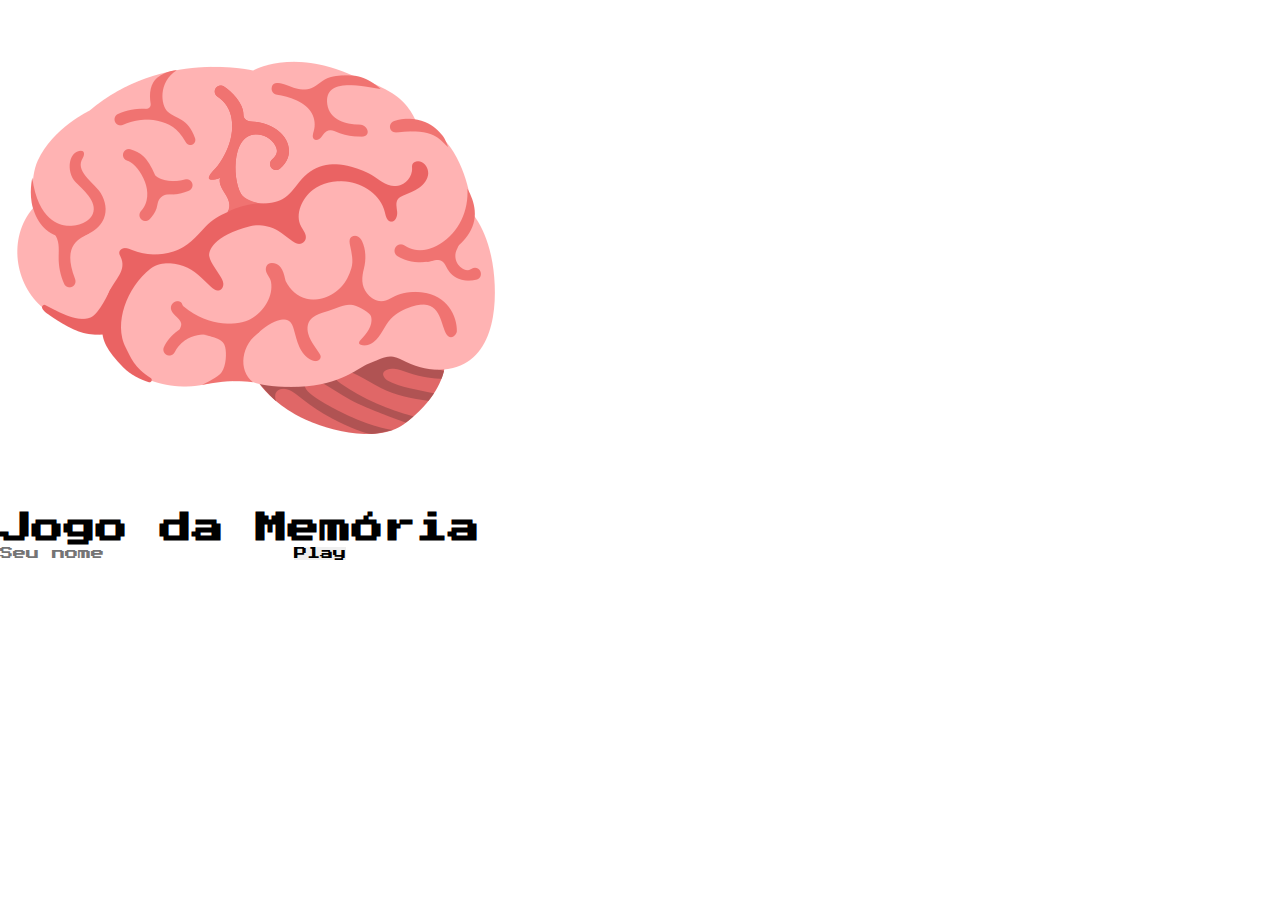
==== index.html @ 1f1000ca "Criando jogo de memória de cartas html e css básico" ====
<!DOCTYPE html>
<html lang="pt-br">
<head>
    <meta charset="UTF-8">
    <meta http-equiv="X-UA-Compatible" content="IE=edge">
    <meta name="viewport" content="width=device-width, initial-scale=1.0">
    <link rel="stylesheet" href="./css/login.css">
    <link rel="stylesheet" href="./css/reset.css">
    
    <title>Memória Rick and Morty</title>

</head>
<body>
    
    <form class="login_form">
        <div class="login_header">
            <img src="./images/brain.png" alt="desenho de um cérebro">
            <h1>Jogo da Memória</h1>
        </div>

        <input class="login_input" type="text" placeholder="Seu nome">
        <button class="login_button" type="submit">Play</button>

    </form>
    
</body>
</html>
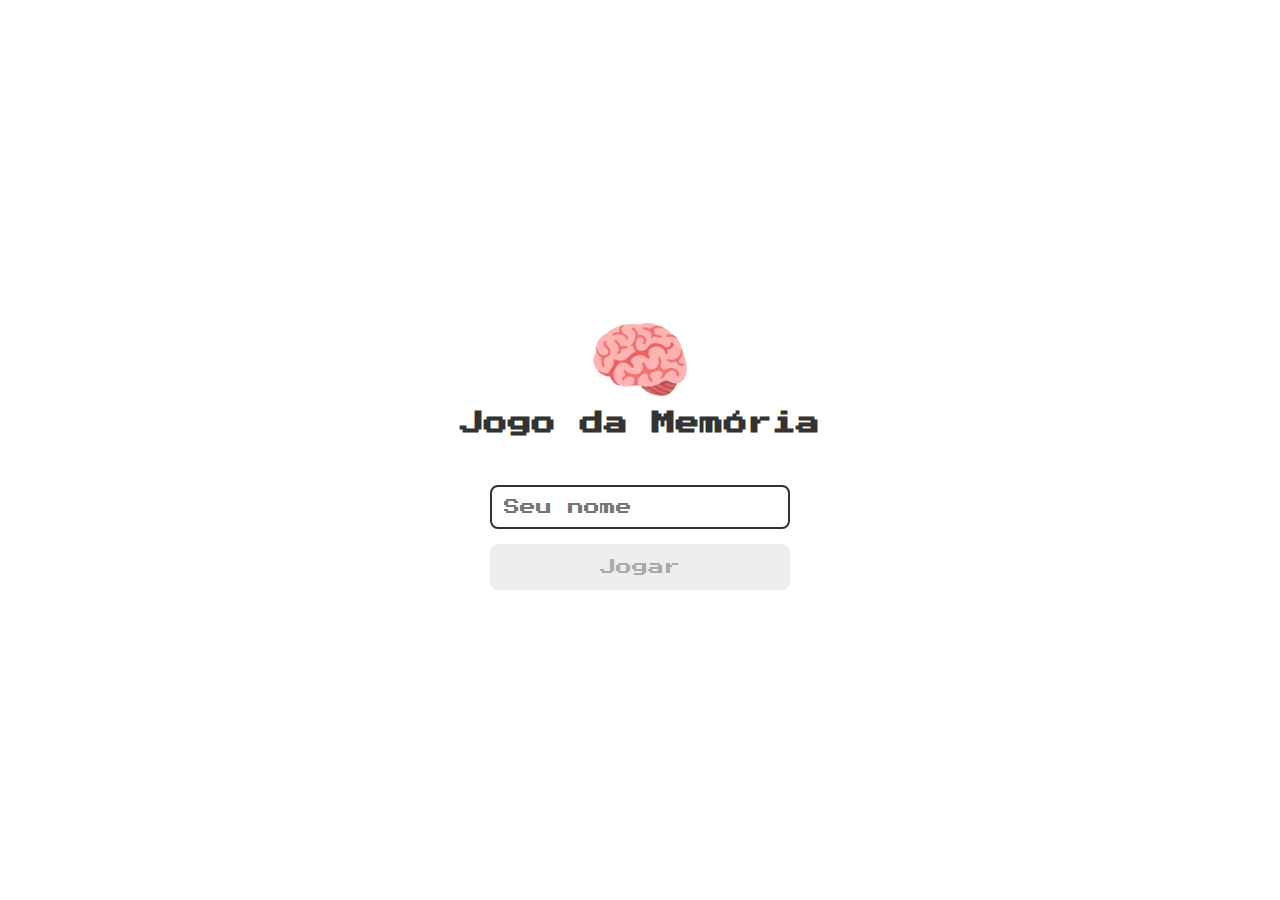
==== commit 5a29beca: "validando inputs de usuário em JS" ====
--- a/index.html
+++ b/index.html
@@ -6,7 +6,7 @@
     <meta name="viewport" content="width=device-width, initial-scale=1.0">
     <link rel="stylesheet" href="./css/login.css">
     <link rel="stylesheet" href="./css/reset.css">
-    
+    <script defer src="./js/login.js"></script>
     <title>Memória Rick and Morty</title>
 
 </head>
@@ -19,9 +19,10 @@
         </div>
 
         <input class="login_input" type="text" placeholder="Seu nome">
-        <button class="login_button" type="submit">Play</button>
+        <button class="login_button" type="submit" disabled>Jogar</button>
 
     </form>
     
+    
 </body>
 </html>--- a/css/login.css
+++ b/css/login.css
@@ -0,0 +1,54 @@
+.login_form {
+    display: flex;
+    flex-direction: column;
+    align-items: center;
+    height: 100vh;
+    justify-content: center;
+}
+
+.login_header {
+    display: flex;
+    align-items: center;
+    flex-direction: column;
+    justify-content: center;
+    margin-bottom: 50px;
+}
+
+.login_header img {
+    width: 100px;
+}
+
+.login_header h1 {
+    color: #333;
+    font-size: 1.5em;
+}
+
+.login_input {
+    border: 2px solid #333;
+    border-radius: 8px;
+    color: #333;
+    font-size: 1em;
+    margin-bottom: 15px;
+    width: 100%;
+    max-width: 300px;
+    outline: none;
+    padding: 12px;
+}
+
+.login_button {
+    background-color: #ee665c;
+    padding: 15px;
+    border-radius: 8px;
+    color: white;
+    cursor: pointer;
+    font-size: 1em;
+    width: 100%;
+    max-width: 300px;
+}
+
+.login_button:disabled {
+    background-color: #eee;
+    color: #aaa;
+    cursor: auto;
+}
+
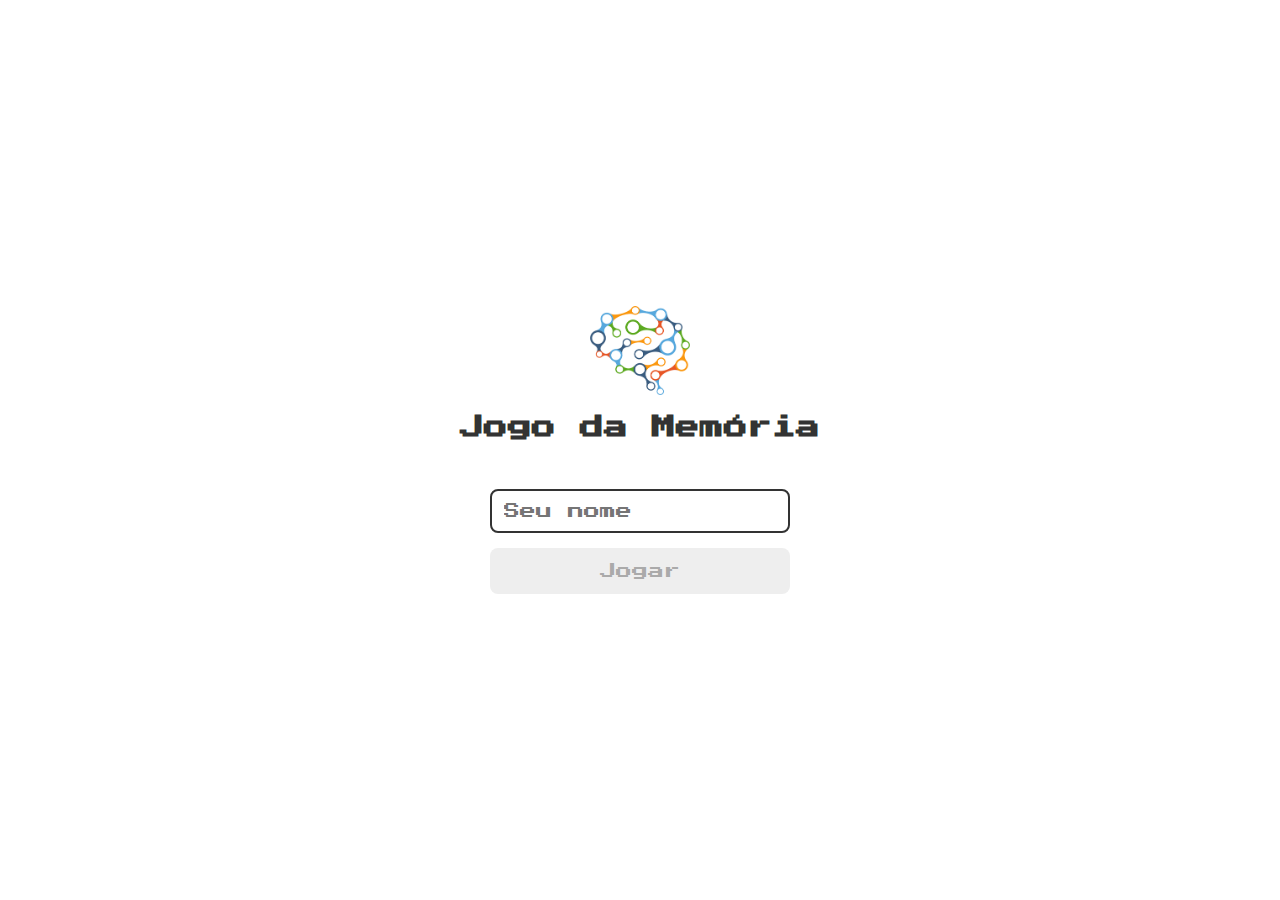
==== commit acaa707e: "Coletando o nome do jogador para uso na próxima página" ====
--- a/index.html
+++ b/index.html
@@ -14,7 +14,7 @@
     
     <form class="login_form">
         <div class="login_header">
-            <img src="./images/brain.png" alt="desenho de um cérebro">
+            <img src="./images/cerebro2.png" alt="desenho de um cérebro">
             <h1>Jogo da Memória</h1>
         </div>
 
--- a/css/login.css
+++ b/css/login.css
@@ -3,7 +3,7 @@
     flex-direction: column;
     align-items: center;
     height: 100vh;
-    justify-content: center;
+    justify-content: center;    
 }
 
 .login_header {
@@ -12,10 +12,12 @@
     flex-direction: column;
     justify-content: center;
     margin-bottom: 50px;
+   
 }
 
 .login_header img {
     width: 100px;
+    padding-bottom: 20px;
 }
 
 .login_header h1 {
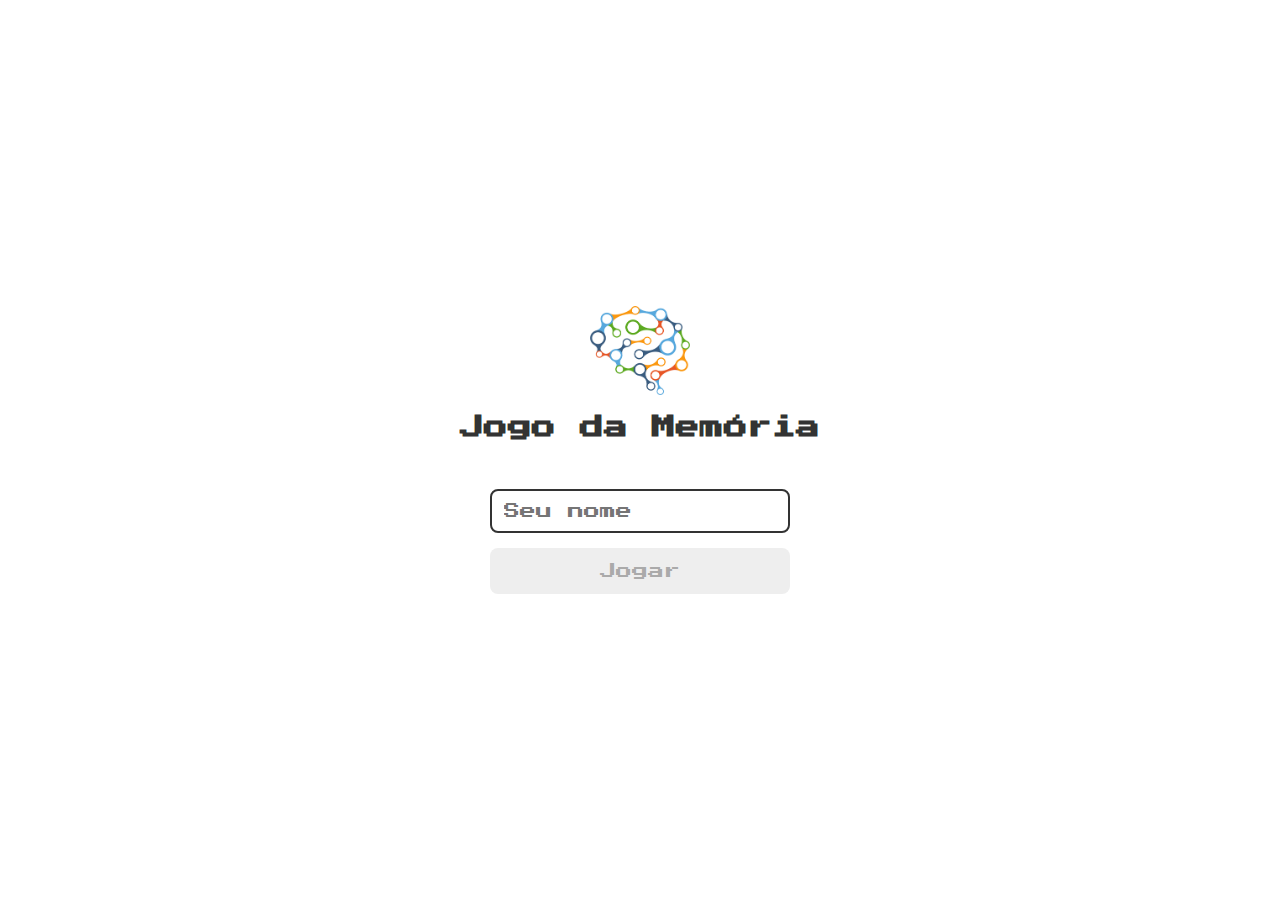
==== commit f53bfcd0: "Definindo estilos e modelos de cartas em CSS e criando página de jogo em HTML" ====
--- a/index.html
+++ b/index.html
@@ -7,7 +7,7 @@
     <link rel="stylesheet" href="./css/login.css">
     <link rel="stylesheet" href="./css/reset.css">
     <script defer src="./js/login.js"></script>
-    <title>Memória Rick and Morty</title>
+    <title>Jogo da Memória | login</title>
 
 </head>
 <body>
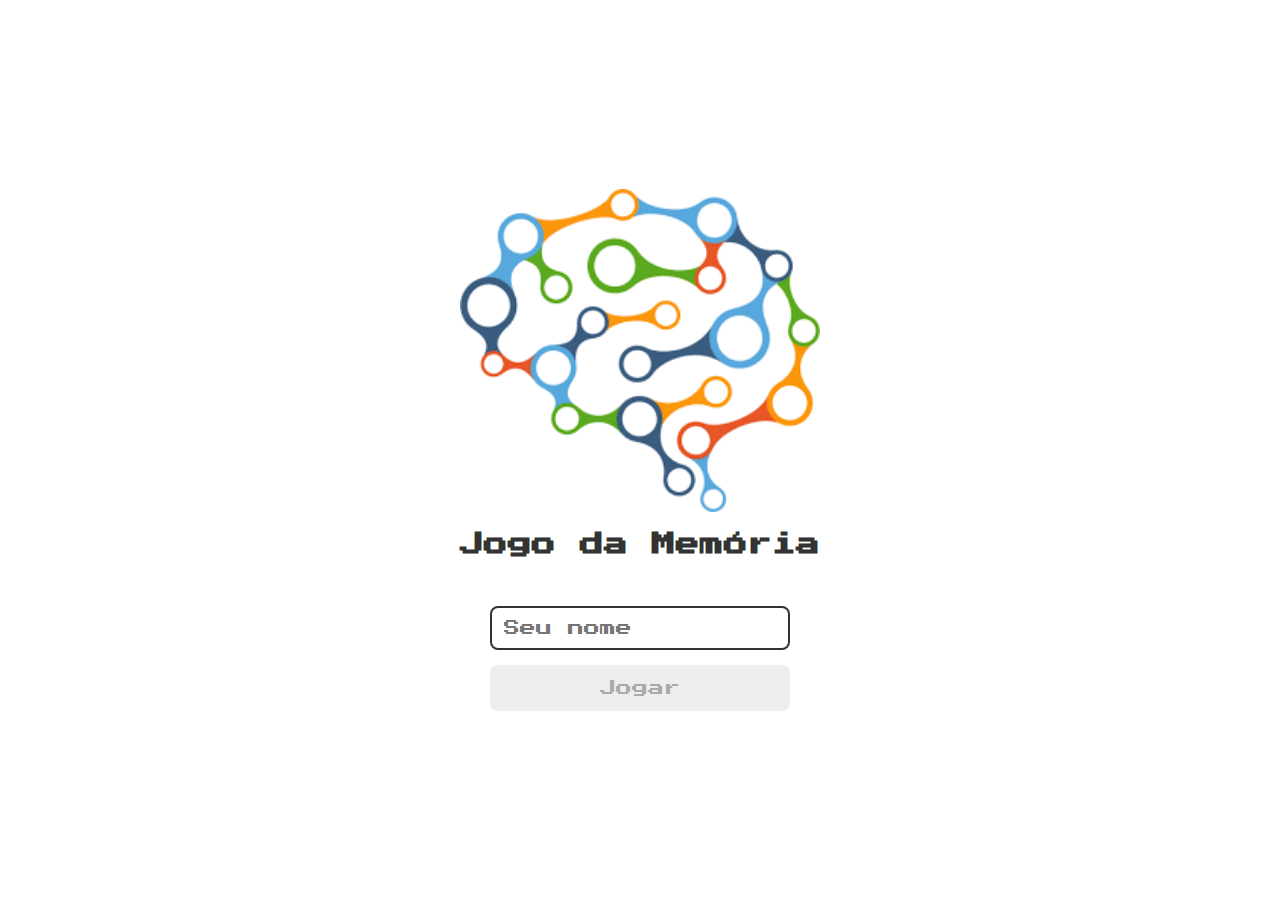
==== commit 41236a55: "Finalizando código do jogo com estilo da página do game e adicionando botão para voltar ao menu" ====
--- a/index.html
+++ b/index.html
@@ -14,7 +14,7 @@
     
     <form class="login_form">
         <div class="login_header">
-            <img src="./images/cerebro2.png" alt="desenho de um cérebro">
+            <img src="./images/cerebro2.png">
             <h1>Jogo da Memória</h1>
         </div>
 
--- a/css/login.css
+++ b/css/login.css
@@ -16,7 +16,8 @@
 }
 
 .login_header img {
-    width: 100px;
+    
+    width: 100%;
     padding-bottom: 20px;
 }
 
